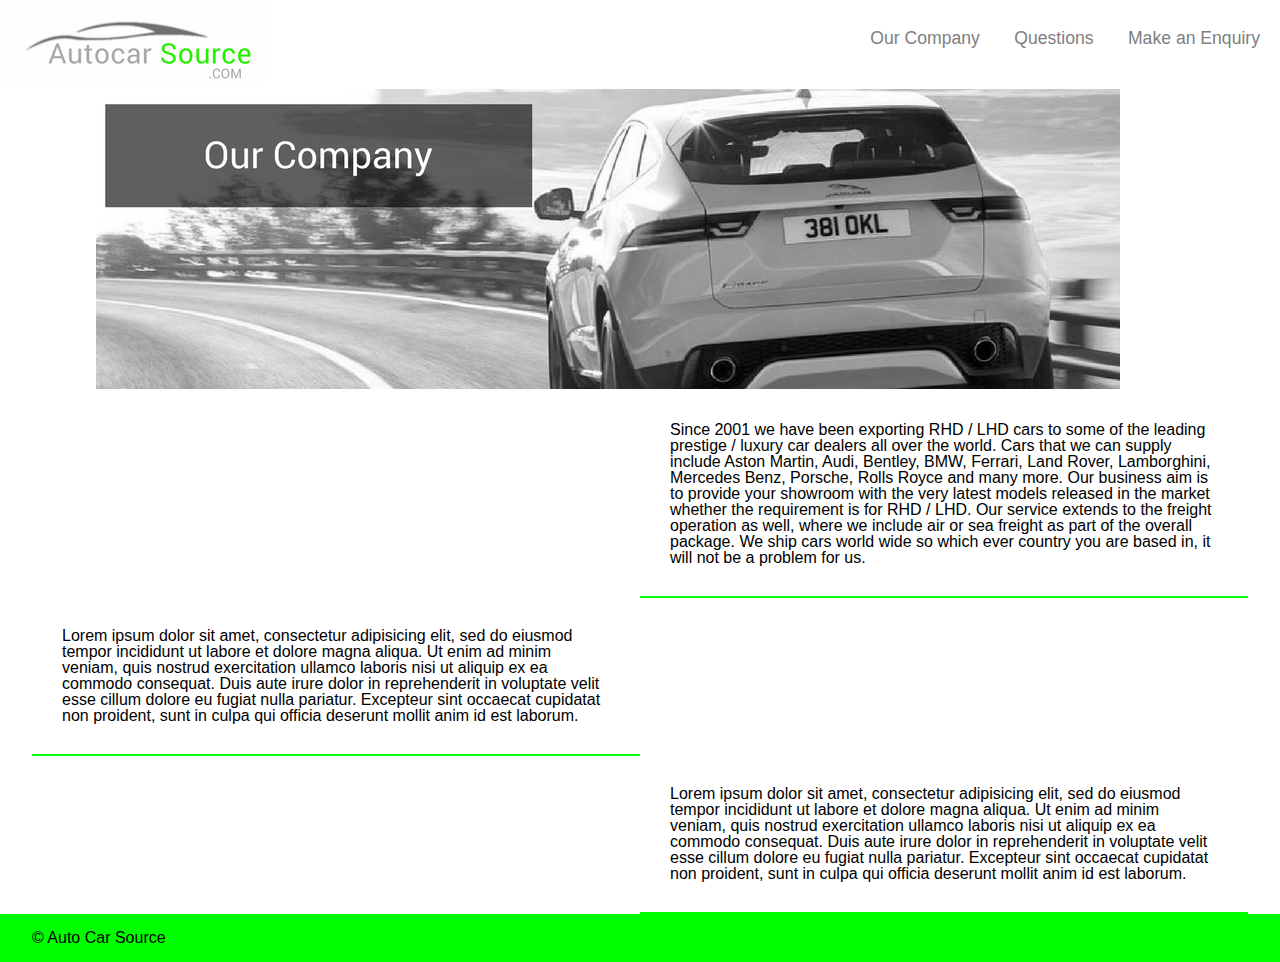
==== about.html @ 158e0500 "first commit" ====
<!DOCTYPE html>
<html lang="en">
<head>
	<meta charset="utf-8">

	<title>Auto Car Source</title>

	<!-- external CSS link -->
	<link rel="stylesheet" href="css/reset.css">
	<link rel="stylesheet" href="css/styles.css">

</head>
<body>
	
<header>
	
	<img src="./images/autocarsource-logo.png">

	<nav class="header clearfix">
	<ul>
		<li><a href="./about.html">Our Company</a></li>
		<li><a href="./questions.html">Questions</a></li>
		<li><a href="./enquiry.html">Make an Enquiry</a></li>
	</ul>
	</nav>
</header>

<section class="main-image">
	<img src="./images/company.png">
</section>


<section class="main-block">
	<div class="container">
	<ul class="car-teasers">
		<li class="car clearfix">
			<p class="right-teaser-text">Since 2001 we have been exporting RHD / LHD cars to some of the leading prestige / luxury car dealers all over the world. Cars that we can supply include Aston Martin, Audi, Bentley, BMW, Ferrari, Land Rover, Lamborghini, Mercedes Benz, Porsche, Rolls Royce and many more. 

			Our business aim is to provide your showroom with the very latest models released in the market whether the requirement is for RHD / LHD. Our service extends to the freight operation as well, where we include air or sea freight as part of the overall package. We ship cars world wide so which ever country you are based in, it will not be a problem for us. </p>
			<img src="">
		</li>

		<li class="car clearfix">
			<p class="left-teaser-text">Lorem ipsum dolor sit amet, consectetur adipisicing elit, sed do eiusmod
			tempor incididunt ut labore et dolore magna aliqua. Ut enim ad minim veniam,
			quis nostrud exercitation ullamco laboris nisi ut aliquip ex ea commodo
			consequat. Duis aute irure dolor in reprehenderit in voluptate velit esse
			cillum dolore eu fugiat nulla pariatur. Excepteur sint occaecat cupidatat non
			proident, sunt in culpa qui officia deserunt mollit anim id est laborum.</p>
			<img src="">
		</li>

		<li class="car clearfix">
			<p class="right-teaser-text">Lorem ipsum dolor sit amet, consectetur adipisicing elit, sed do eiusmod
			tempor incididunt ut labore et dolore magna aliqua. Ut enim ad minim veniam,
			quis nostrud exercitation ullamco laboris nisi ut aliquip ex ea commodo
			consequat. Duis aute irure dolor in reprehenderit in voluptate velit esse
			cillum dolore eu fugiat nulla pariatur. Excepteur sint occaecat cupidatat non
			proident, sunt in culpa qui officia deserunt mollit anim id est laborum.</p>
			<img src="">
		</li>
	</ul>
	</div>
</section>

  <footer>
    <div class="container">
      <span>&copy; Auto Car Source</span>
    </div>
  </footer>
	
</div>
</html>
---- css/styles.css ----
/*******************
  BASE SETUP
*******************/

*, *:before, *:after {
  box-sizing: border-box;
}

.clearfix:before,
.clearfix:after {
    content: " ";
    display: table;
}

.clearfix:after {
    clear: both;
}

.container {
	margin: 0 auto;
	width: 95%;
}



body {
	font-family: 'Lato', sans-serif;
}

.main-image {
	width: 100%;
	text-align: center;
	max-width: 95%;
	height: 100%;
}

/*******************
  HEADER SETUP
*******************/

header li {
	display: inline-block;
	padding-top: 30px;
	padding-right: 10px;
}

header nav {
	float: right;
}

header a {
	font-size: 1.1rem;
	color: #808080;
	text-decoration: none;
	padding: 10px;
}

/*nav a:last-child {
	background-color: #00ff00;
}*/

.car p {
	border-bottom: 2px solid;
	border-color: #00ff00;
	padding: 30px;
}

.right-teaser-text {
	float: right;
	display: block;
	width: 50%;
}

.left-teaser-text {
	float: left;
	display: block;
	width: 50%;
}

/*******************
  FOOTER SETUP
*******************/

footer {
	background-color: #00ff00;
	padding: 1em 0;
	margin-top: 3em 0;
}
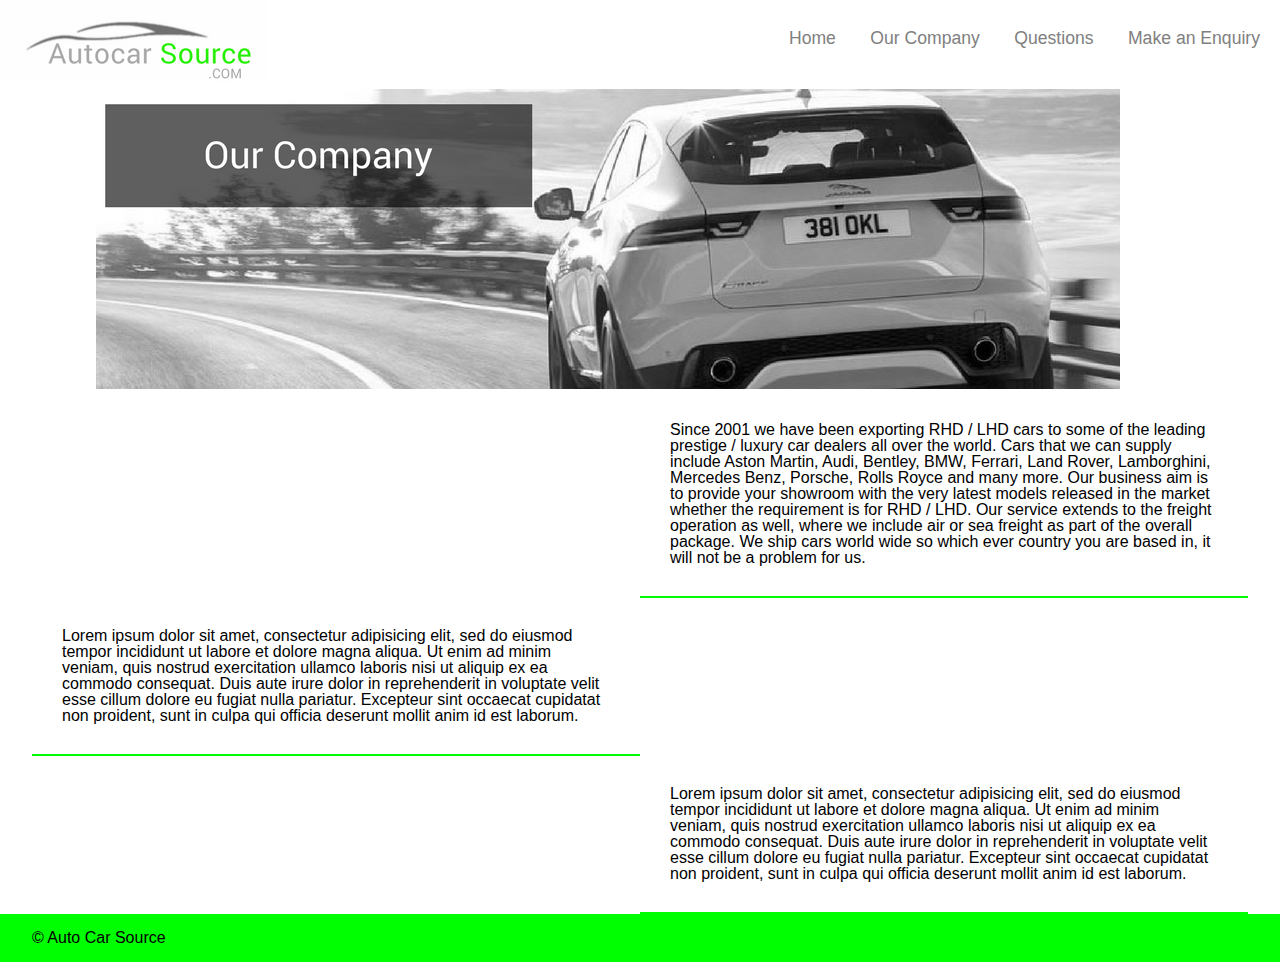
==== commit 92486bd9: "File link updates" ====
--- a/about.html
+++ b/about.html
@@ -6,8 +6,8 @@
 	<title>Auto Car Source</title>
 
 	<!-- external CSS link -->
-	<link rel="stylesheet" href="css/reset.css">
-	<link rel="stylesheet" href="css/styles.css">
+	<link rel="stylesheet" href="./css/reset.css">
+	<link rel="stylesheet" href="./css/styles.css">
 
 </head>
 <body>
@@ -18,6 +18,7 @@
 
 	<nav class="header clearfix">
 	<ul>
+		<li><a href="./index.html">Home</a></li>
 		<li><a href="./about.html">Our Company</a></li>
 		<li><a href="./questions.html">Questions</a></li>
 		<li><a href="./enquiry.html">Make an Enquiry</a></li>
--- a/css/styles.css
+++ b/css/styles.css
@@ -56,7 +56,7 @@
 }
 
 /*nav a:last-child {
-	background-color: #00ff00;
+	border: 2px dotted #00ff00;
 }*/
 
 .car p {
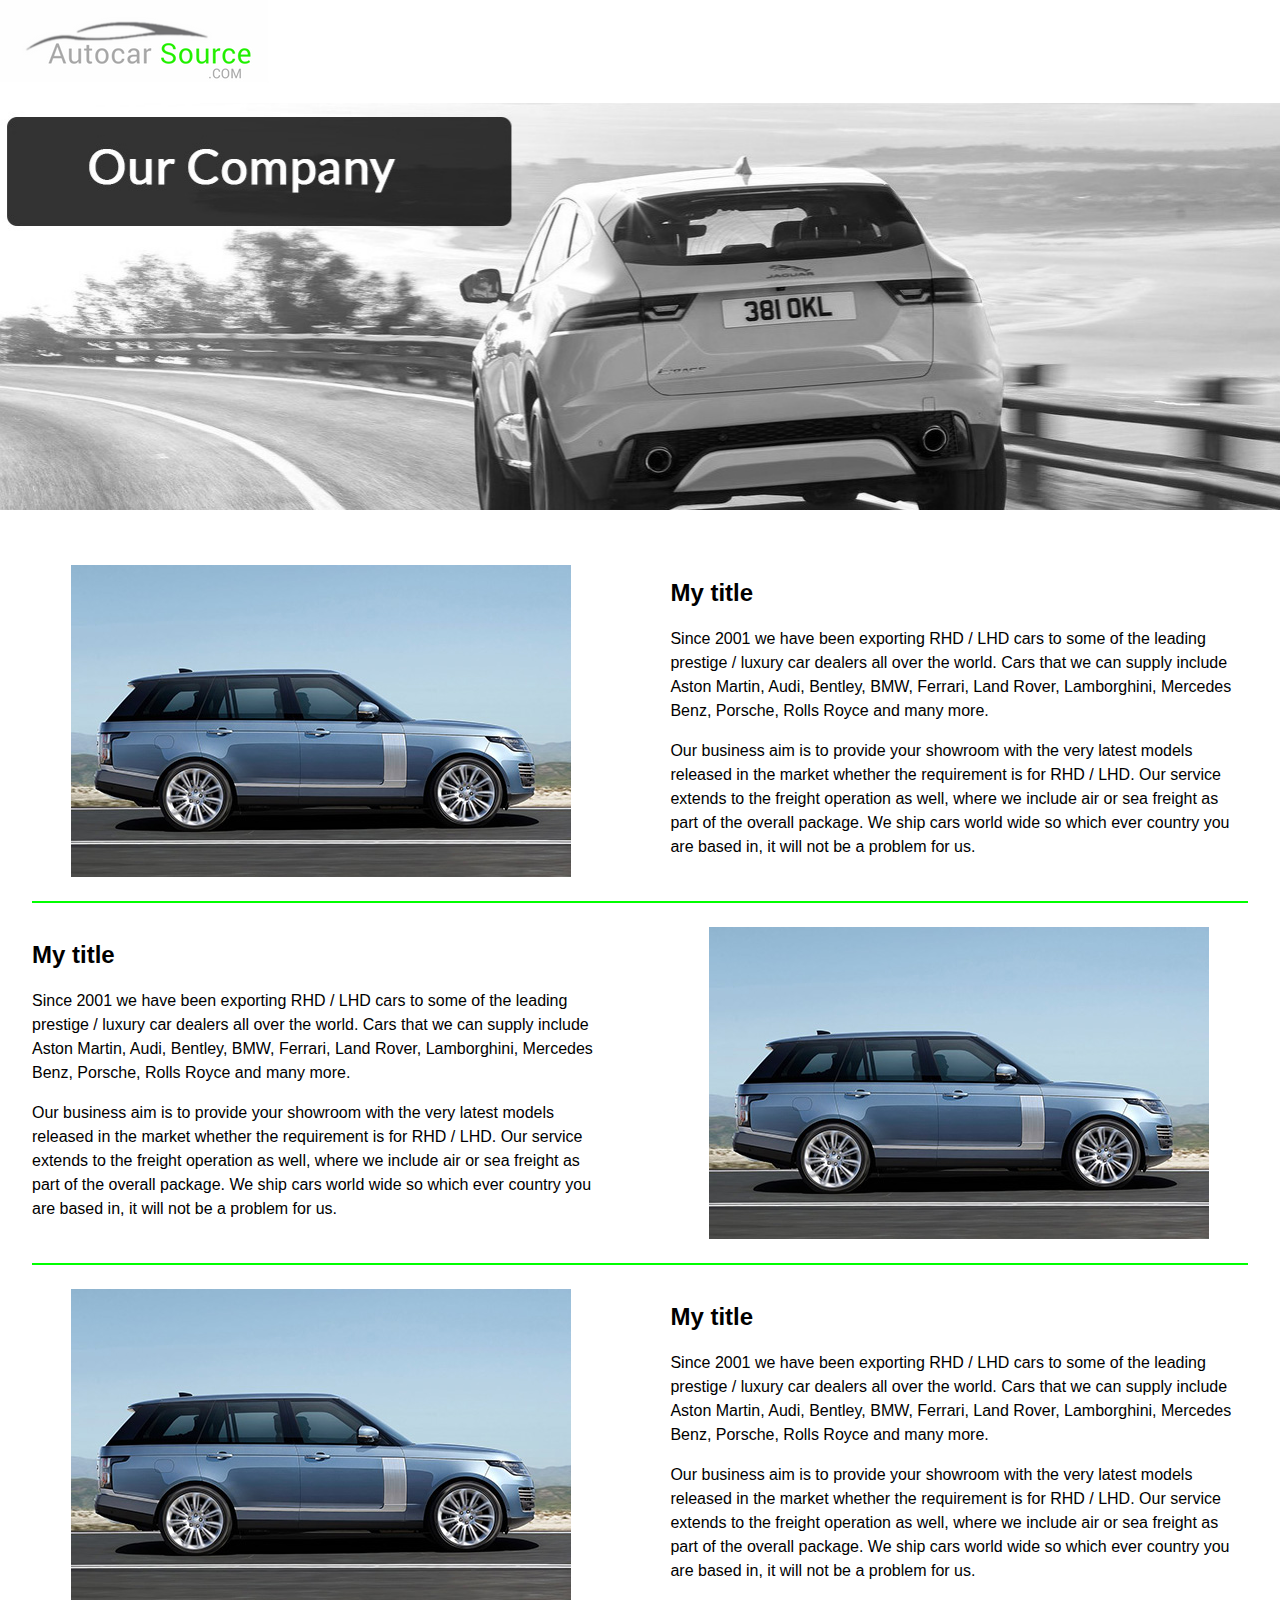
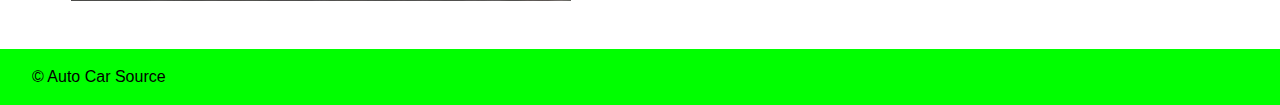
==== commit 75411226: "styling changes" ====
--- a/about.html
+++ b/about.html
@@ -8,57 +8,80 @@
 	<!-- external CSS link -->
 	<link rel="stylesheet" href="./css/reset.css">
 	<link rel="stylesheet" href="./css/styles.css">
+	<link rel="stylesheet" href="https://maxcdn.bootstrapcdn.com/font-awesome/4.7.0/css/font-awesome.min.css">
 
 </head>
 <body>
 	
 <header>
 	
-	<img src="./images/autocarsource-logo.png">
+	<img src="./images/autocarsource-logo.png" class="logo">
 
 	<nav class="header clearfix">
-	<ul>
-		<li><a href="./index.html">Home</a></li>
-		<li><a href="./about.html">Our Company</a></li>
-		<li><a href="./questions.html">Questions</a></li>
-		<li><a href="./enquiry.html">Make an Enquiry</a></li>
-	</ul>
+		<ul>
+			<li><a href="./index.html">Home</a></li>
+			<li><a href="./about.html">Our Company</a></li>
+			<li><a href="./questions.html">Questions</a></li>
+			<li><a href="./enquiry.html">Make an Enquiry</a></li>
+		</ul>
 	</nav>
 </header>
 
-<section class="main-image">
-	<img src="./images/company.png">
-</section>
+	<img src="./images/about-banner.jpg" class="main-image">
 
 
 <section class="main-block">
 	<div class="container">
 	<ul class="car-teasers">
-		<li class="car clearfix">
-			<p class="right-teaser-text">Since 2001 we have been exporting RHD / LHD cars to some of the leading prestige / luxury car dealers all over the world. Cars that we can supply include Aston Martin, Audi, Bentley, BMW, Ferrari, Land Rover, Lamborghini, Mercedes Benz, Porsche, Rolls Royce and many more. 
+		<li class="text-right clearfix">
+			<div class="teaser-content">
+				<h2>My title</h2>
+				<p>
+					Since 2001 we have been exporting RHD / LHD cars to some of the leading prestige / luxury car dealers all over the world. Cars that we can supply include Aston Martin, Audi, Bentley, BMW, Ferrari, Land Rover, Lamborghini, Mercedes Benz, Porsche, Rolls Royce and many more.
+				</p>
 
-			Our business aim is to provide your showroom with the very latest models released in the market whether the requirement is for RHD / LHD. Our service extends to the freight operation as well, where we include air or sea freight as part of the overall package. We ship cars world wide so which ever country you are based in, it will not be a problem for us. </p>
-			<img src="">
+				<p>
+					Our business aim is to provide your showroom with the very latest models released in the market whether the requirement is for RHD / LHD. Our service extends to the freight operation as well, where we include air or sea freight as part of the overall package. We ship cars world wide so which ever country you are based in, it will not be a problem for us.
+				</p>
+			</div>
+			
+			<div class="teaser-image">
+				<img src="./images/rr-home.jpg">
+			</div>
 		</li>
 
-		<li class="car clearfix">
-			<p class="left-teaser-text">Lorem ipsum dolor sit amet, consectetur adipisicing elit, sed do eiusmod
-			tempor incididunt ut labore et dolore magna aliqua. Ut enim ad minim veniam,
-			quis nostrud exercitation ullamco laboris nisi ut aliquip ex ea commodo
-			consequat. Duis aute irure dolor in reprehenderit in voluptate velit esse
-			cillum dolore eu fugiat nulla pariatur. Excepteur sint occaecat cupidatat non
-			proident, sunt in culpa qui officia deserunt mollit anim id est laborum.</p>
-			<img src="">
+		<li class="text-left clearfix">
+			<div class="teaser-content">
+				<h2>My title</h2>
+				<p>
+					Since 2001 we have been exporting RHD / LHD cars to some of the leading prestige / luxury car dealers all over the world. Cars that we can supply include Aston Martin, Audi, Bentley, BMW, Ferrari, Land Rover, Lamborghini, Mercedes Benz, Porsche, Rolls Royce and many more.
+				</p>
+
+				<p>
+					Our business aim is to provide your showroom with the very latest models released in the market whether the requirement is for RHD / LHD. Our service extends to the freight operation as well, where we include air or sea freight as part of the overall package. We ship cars world wide so which ever country you are based in, it will not be a problem for us.
+				</p>
+			</div>
+			
+			<div class="teaser-image">
+				<img src="./images/rr-home.jpg">
+			</div>
 		</li>
 
-		<li class="car clearfix">
-			<p class="right-teaser-text">Lorem ipsum dolor sit amet, consectetur adipisicing elit, sed do eiusmod
-			tempor incididunt ut labore et dolore magna aliqua. Ut enim ad minim veniam,
-			quis nostrud exercitation ullamco laboris nisi ut aliquip ex ea commodo
-			consequat. Duis aute irure dolor in reprehenderit in voluptate velit esse
-			cillum dolore eu fugiat nulla pariatur. Excepteur sint occaecat cupidatat non
-			proident, sunt in culpa qui officia deserunt mollit anim id est laborum.</p>
-			<img src="">
+		<li class="text-right clearfix">
+			<div class="teaser-content">
+				<h2>My title</h2>
+				<p>
+					Since 2001 we have been exporting RHD / LHD cars to some of the leading prestige / luxury car dealers all over the world. Cars that we can supply include Aston Martin, Audi, Bentley, BMW, Ferrari, Land Rover, Lamborghini, Mercedes Benz, Porsche, Rolls Royce and many more.
+				</p>
+
+				<p>
+					Our business aim is to provide your showroom with the very latest models released in the market whether the requirement is for RHD / LHD. Our service extends to the freight operation as well, where we include air or sea freight as part of the overall package. We ship cars world wide so which ever country you are based in, it will not be a problem for us.
+				</p>
+			</div>
+			
+			<div class="teaser-image">
+				<img src="./images/rr-home.jpg">
+			</div>
 		</li>
 	</ul>
 	</div>
--- a/css/styles.css
+++ b/css/styles.css
@@ -25,23 +25,33 @@
 
 body {
 	font-family: 'Lato', sans-serif;
+	line-height: 1.5;
 }
 
 .main-image {
 	width: 100%;
-	text-align: center;
-	max-width: 95%;
 	height: 100%;
 }
 
+.logo {
+	margin-bottom: 10px;
+}
+
+h2 {
+	font-size: 1.5rem;
+	font-weight: bold;
+}
+
+p {
+	margin: 1em 0;
+}
+
 /*******************
   HEADER SETUP
 *******************/
 
-header li {
-	display: inline-block;
-	padding-top: 30px;
-	padding-right: 10px;
+h1 {
+	float: left;
 }
 
 header nav {
@@ -55,8 +65,33 @@
 	padding: 10px;
 }
 
+nav ul {
+	 display: none;
+}
+
+nav li:last-child {
+	border: 2px solid #00ff00;
+}
+
+/*h1	{
+	color: #00ff00;
+}*/
+
+.hamburger {
+	display: block;
+	font-size: 2em;
+	float: right;
+	color: #00ff00;
+	padding-top: 30px;
+	padding-right: 30px;
+}
+
+.show-nav {
+	display: block;
+}
+
 /*nav a:last-child {
-	border: 2px dotted #00ff00;
+	color: white;
 }*/
 
 .car p {
@@ -65,16 +100,81 @@
 	padding: 30px;
 }
 
-.right-teaser-text {
-	float: right;
-	display: block;
-	width: 50%;
-}
-
-.left-teaser-text {
-	float: left;
-	display: block;
-	width: 50%;
+/*******************
+  FORM SETUP
+*******************/
+
+.enquiry {
+	text-align: left;
+	margin: 0 auto;
+	width: 400px;
+	margin-top: 100px;
+}
+
+
+input {
+	border: 2px solid #00ff00;
+	display: block;
+	width: 100%;
+}
+
+input[type="radio"] {
+	display: inline-block;
+	width: auto;
+}
+
+.slick-slide img {
+	width: 100%;
+}
+
+/*******************
+  INDEX PAGE
+*******************/
+
+.slider-section img {
+	display: block;
+	margin: 0 auto;
+}
+
+.slick-prev {
+	left: 25px;
+}
+
+.slick-next {
+	right: 25px;
+}
+
+/*******************
+  ABOUT PAGE
+*******************/
+
+.car-teasers {
+	margin: 1.5em 0;
+}
+
+.car-teasers li:not(:last-child) {
+	padding: 1.5em 0;
+	border-bottom: 2px solid;
+	border-color: #00ff00;
+}
+
+.text-right .teaser-content .teaser-image .text-left {
+	display: block;
+	width: 100%;
+}
+
+.teaser-content {
+	width: 55%;
+    margin: 0 auto;
+}
+
+.teaser-content h2 {
+	padding-top: 10px;
+}
+
+.teaser-image img {
+	display: block;
+	margin: 0 auto;
 }
 
 /*******************
@@ -84,5 +184,74 @@
 footer {
 	background-color: #00ff00;
 	padding: 1em 0;
-	margin-top: 3em 0;
-}+	margin-top: 20px;
+}
+
+/*******************
+  MEDIA QUERIES
+*******************/
+
+@media screen and (min-width: 1020px) {
+
+/*float images and text alternately*/
+
+.car-teasers {
+	margin: 1.5em 0;
+}
+
+.car-teasers li {
+	padding: 1.5em 0;
+}
+
+.text-right .teaser-content {
+	float: right;
+	width: 47.5%;
+}
+
+.text-right .teaser-image {
+	float: left;
+	margin-right: 5%;
+	width: 47.5%;
+}
+
+.text-left .teaser-content {
+	float: left;
+	margin-right: 5%;
+	width: 47.5%;
+}
+
+.text-left .teaser-image {
+	float: right;
+	width: 47.5%;
+}
+
+.teaser-image img {
+	display: block;
+	margin: 0 auto;
+}
+
+.car-image-container {
+	float: left;
+	display: block;
+	width: 50%;
+
+}
+
+.hamburger {
+	display: none;
+}
+
+header li {
+	display: inline-block;
+	padding: 5px; 
+}
+
+nav ul {
+	padding-top: 10px;
+    padding-right: 20px;
+}
+
+
+
+}
+
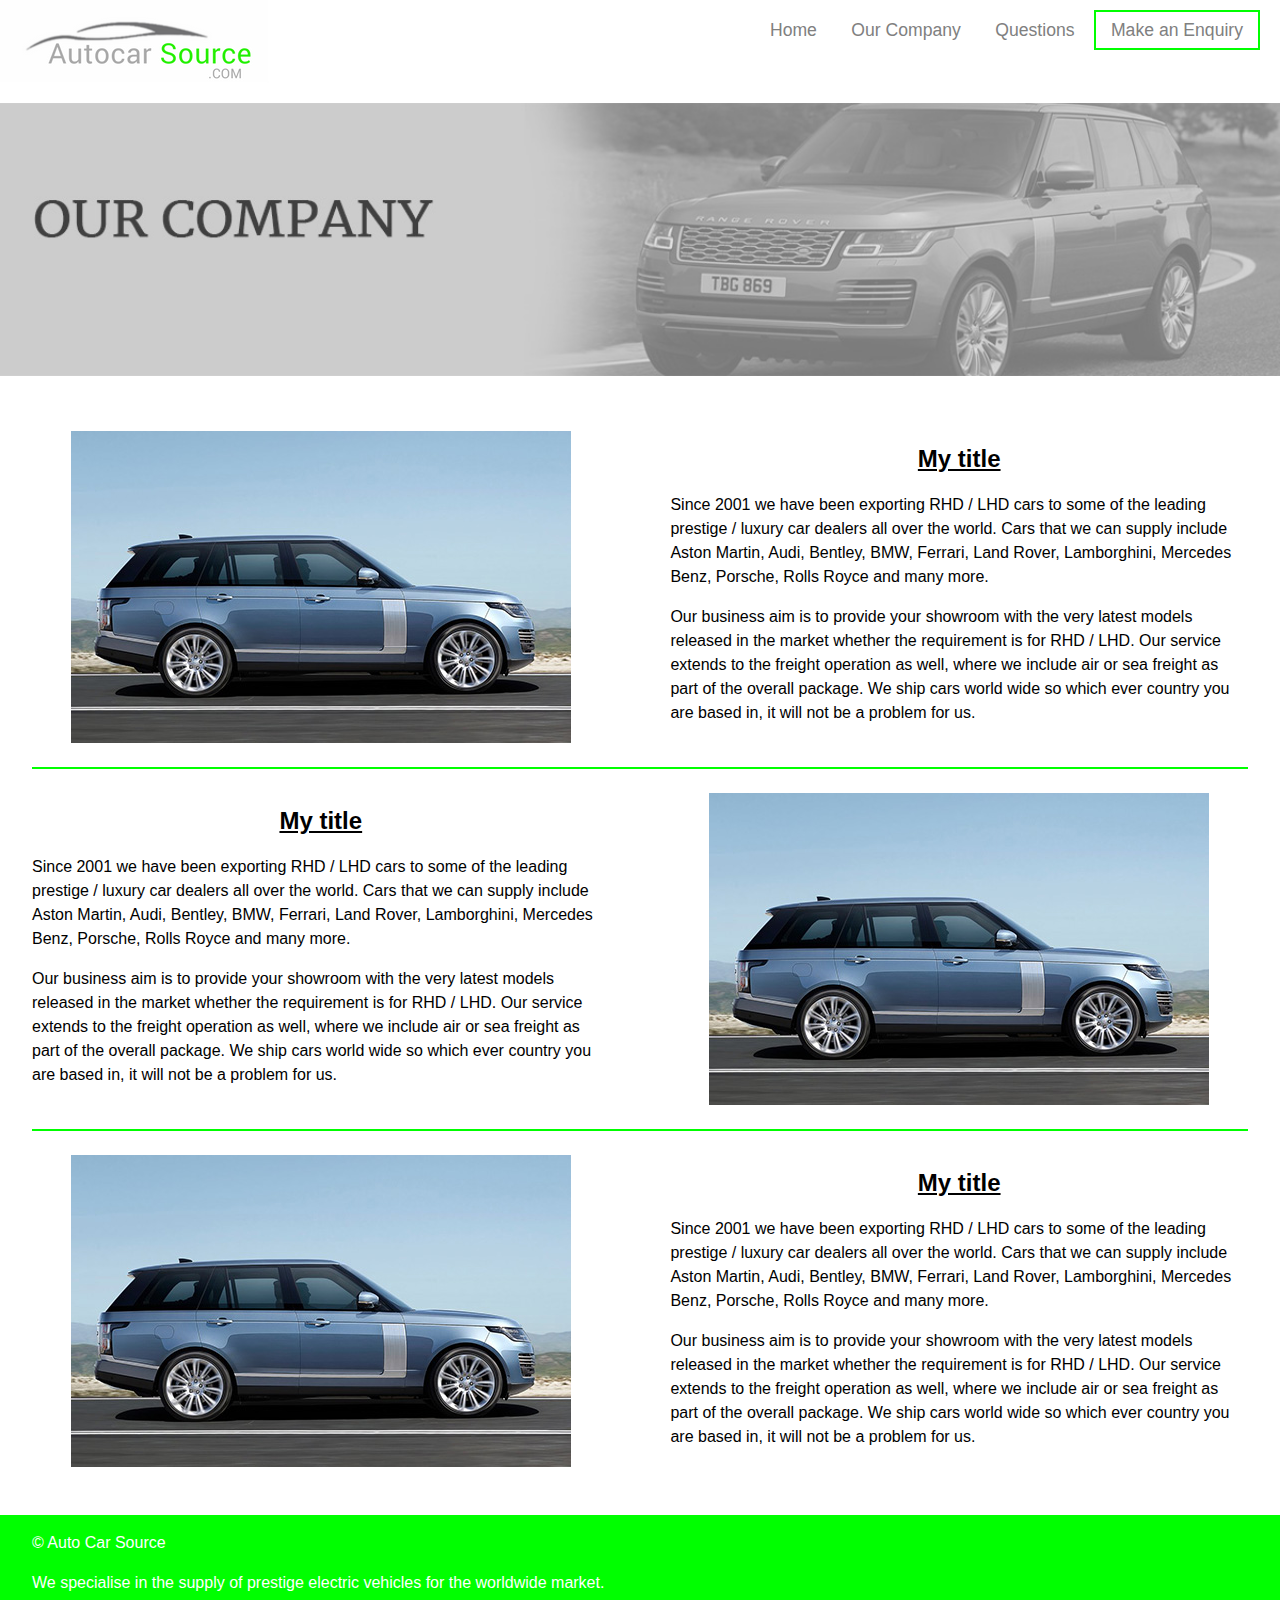
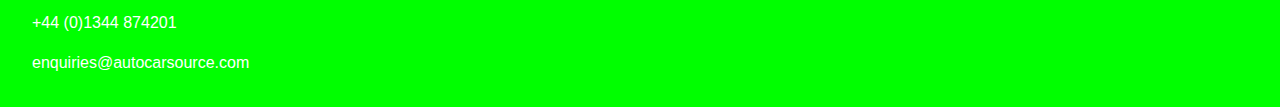
==== commit efe48183: "changes" ====
--- a/about.html
+++ b/about.html
@@ -4,30 +4,34 @@
 	<meta charset="utf-8">
 
 	<title>Auto Car Source</title>
-
-	<!-- external CSS link -->
-	<link rel="stylesheet" href="./css/reset.css">
-	<link rel="stylesheet" href="./css/styles.css">
+	<link rel="stylesheet" href="css/reset.css">
 	<link rel="stylesheet" href="https://maxcdn.bootstrapcdn.com/font-awesome/4.7.0/css/font-awesome.min.css">
+	<link rel="stylesheet" type="text/css" href="./css/slick-theme.css"/>
+	<link rel="stylesheet" type="text/css" href="./css/slick.css"/>
+	<link rel="stylesheet" href="css/styles.css">
 
 </head>
 <body>
+
 	
 <header>
 	
 	<img src="./images/autocarsource-logo.png" class="logo">
+	
+	<i class="hamburger fa fa-bars" aria-hidden="true"></i>
+	
+	<nav class="header clearfix">
+	<ul>
+		<li><a href="./index.html">Home</a></li>
+		<li><a href="./about.html">Our Company</a></li>
+		<li><a href="./questions.html">Questions</a></li>
+		<li><a href="./enquiry.html">Make an Enquiry</a></li>
+	</ul>
+	</nav>
 
-	<nav class="header clearfix">
-		<ul>
-			<li><a href="./index.html">Home</a></li>
-			<li><a href="./about.html">Our Company</a></li>
-			<li><a href="./questions.html">Questions</a></li>
-			<li><a href="./enquiry.html">Make an Enquiry</a></li>
-		</ul>
-	</nav>
 </header>
 
-	<img src="./images/about-banner.jpg" class="main-image">
+	<img src="./images/company.jpg" class="main-image">
 
 
 <section class="main-block">
@@ -87,9 +91,41 @@
 	</div>
 </section>
 
-  <footer>
+<!-- <section class="aside">
+	<div class="container">
+		<ul class="aside-container">
+			<li class="aside-right clearfix">
+				<div class="aside-block">
+				<h3>RHD Export Sales</h3>
+					<p>Lorem ipsum dolor sit amet, consectetur adipisicing elit, sed do eiusmod
+					tempor incididunt ut labore et dolore magna aliqua. Ut enim ad minim veniam,
+					quis nostrud exercitation ullamco laboris nisi ut aliquip ex ea commodo
+					consequat. Duis aute irure dolor in reprehenderit in voluptate velit esse
+					cillum dolore eu fugiat nulla pariatur. Excepteur sint occaecat cupidatat non
+					proident, sunt in culpa qui officia deserunt mollit anim id est laborum.</p>
+				</div>
+			</li>
+		</ul>
+	</div>
+</section> -->
+
+	<script src="https://cdnjs.cloudflare.com/ajax/libs/jquery/3.2.1/jquery.min.js"></script>
+	<script src="./js/slick.min.js"></script>
+	<script src="./js/main.js"></script>
+
+	</body>
+
+  <footer clearfix>
     <div class="container">
       <span>&copy; Auto Car Source</span>
+
+      <p>We specialise in the supply of prestige electric vehicles for the worldwide market.</p>
+
+      <div class="footer-contact">
+      <p>+44 (0)1344 874201</p>
+      <p>enquiries@autocarsource.com</p>
+      </div>
+
     </div>
   </footer>
 	
--- a/css/styles.css
+++ b/css/styles.css
@@ -21,18 +21,11 @@
 	width: 95%;
 }
 
-
-
 body {
 	font-family: 'Lato', sans-serif;
 	line-height: 1.5;
 }
 
-.main-image {
-	width: 100%;
-	height: 100%;
-}
-
 .logo {
 	margin-bottom: 10px;
 }
@@ -46,13 +39,13 @@
 	margin: 1em 0;
 }
 
+.main-image {
+	max-width: 100%;
+}
 /*******************
   HEADER SETUP
 *******************/
 
-h1 {
-	float: left;
-}
 
 header nav {
 	float: right;
@@ -73,10 +66,6 @@
 	border: 2px solid #00ff00;
 }
 
-/*h1	{
-	color: #00ff00;
-}*/
-
 .hamburger {
 	display: block;
 	font-size: 2em;
@@ -89,10 +78,6 @@
 .show-nav {
 	display: block;
 }
-
-/*nav a:last-child {
-	color: white;
-}*/
 
 .car p {
 	border-bottom: 2px solid;
@@ -100,6 +85,11 @@
 	padding: 30px;
 }
 
+.tagline {
+	margin: 0 20px;
+	font-size: 1.1rem;
+}
+
 /*******************
   FORM SETUP
 *******************/
@@ -109,6 +99,11 @@
 	margin: 0 auto;
 	width: 400px;
 	margin-top: 100px;
+	font-size: 1.2rem;
+}
+
+.enquiry h2 {
+	margin: 20px 0;
 }
 
 
@@ -127,13 +122,25 @@
 	width: 100%;
 }
 
+button {
+	font-size: 20px;
+	margin: 30px 0;
+	/*color: #00ff00;*/
+	background-color: white;
+	border: 2px solid #00ff00;
+}
+
+.side-bar {
+	float: right;
+}
+
 /*******************
   INDEX PAGE
 *******************/
 
-.slider-section img {
-	display: block;
-	margin: 0 auto;
+.slider-section {
+	margin: 0 auto;
+	max-width: 1000px;
 }
 
 .slick-prev {
@@ -170,11 +177,59 @@
 
 .teaser-content h2 {
 	padding-top: 10px;
+	text-decoration: underline;
 }
 
 .teaser-image img {
 	display: block;
 	margin: 0 auto;
+}
+
+/*.aside-block {
+	float: right;
+	width: 30%;
+}*/
+
+/*******************
+ QUESTIONS PAGE
+*******************/
+
+.question-content h2 {
+	display: inline-block;
+}
+
+.questions-block {
+	width: 100%;
+	margin: 30px 0;
+	line-height: 1.6rem;
+	color: #404040;
+}
+
+.fa-arrow-circle-down {
+	color: #00ff00;
+	font-size: 2rem;
+	display: inline-block;
+	float: right;
+}
+
+.answer-copy {
+	float: left;
+	width: 40%
+}
+
+.answer-image {
+	float: left;
+}
+
+.questions-container {
+	width: 75%;
+	margin: 0 auto;
+}
+
+.teaser-image:hover {
+	-webkit-transform: scale(1.1);
+	-ms-transform: scale(1.1);
+	transform: scale(1.1);
 }
 
 /*******************
@@ -183,75 +238,104 @@
 
 footer {
 	background-color: #00ff00;
+	color: white;
 	padding: 1em 0;
 	margin-top: 20px;
 }
 
+/*.footer-contact {
+	float: right;
+}
+*/
 /*******************
   MEDIA QUERIES
 *******************/
 
 @media screen and (min-width: 1020px) {
 
-/*float images and text alternately*/
-
-.car-teasers {
-	margin: 1.5em 0;
-}
-
-.car-teasers li {
-	padding: 1.5em 0;
-}
-
-.text-right .teaser-content {
-	float: right;
-	width: 47.5%;
-}
-
-.text-right .teaser-image {
-	float: left;
-	margin-right: 5%;
-	width: 47.5%;
-}
-
-.text-left .teaser-content {
-	float: left;
-	margin-right: 5%;
-	width: 47.5%;
-}
-
-.text-left .teaser-image {
-	float: right;
-	width: 47.5%;
-}
-
-.teaser-image img {
-	display: block;
-	margin: 0 auto;
-}
-
-.car-image-container {
-	float: left;
-	display: block;
-	width: 50%;
-
-}
-
-.hamburger {
-	display: none;
-}
-
-header li {
-	display: inline-block;
-	padding: 5px; 
-}
-
-nav ul {
-	padding-top: 10px;
-    padding-right: 20px;
-}
-
-
-
-}
-
+	/*float images and text alternately*/
+
+	header li {
+		display: inline-block;
+		padding: 5px; 
+	}
+
+	nav ul {
+		display: block;
+		padding-top: 10px;
+	    padding-right: 20px;
+	}
+
+	.car-teasers {
+		margin: 1.5em 0;
+	}
+
+	.car-teasers li {
+		padding: 1.5em 0;
+	}
+
+	.text-right .teaser-content {
+		float: right;
+		width: 47.5%;
+	}
+
+	.text-right .teaser-image {
+		float: left;
+		margin-right: 5%;
+		width: 47.5%;
+	}
+
+	.text-left .teaser-content {
+		float: left;
+		margin-right: 5%;
+		width: 47.5%;
+	}
+
+	.text-left .teaser-image {
+		float: right;
+		width: 47.5%;
+	}
+
+	.teaser-image img {
+		display: block;
+		margin: 0 auto;
+	}
+
+	.car-image-container {
+		float: left;
+		display: block;
+		width: 50%;
+	}
+
+	.hamburger {
+		display: none;
+	}
+
+	.answer {
+		display: none;
+	}
+
+	.main-image {
+	width: 100%;
+	max-height: 30%;
+}
+ 
+
+ }
+
+ @media screen and (min-width: 996px) {
+
+ 	.teaser-content {
+ 		width: 80%;
+ 	}
+
+ 	.teaser-content h2 {
+ 		text-align: center;
+ 	}
+
+ 	.questions-block p {
+ 		width: 90%;
+ 	}
+
+ }
+
